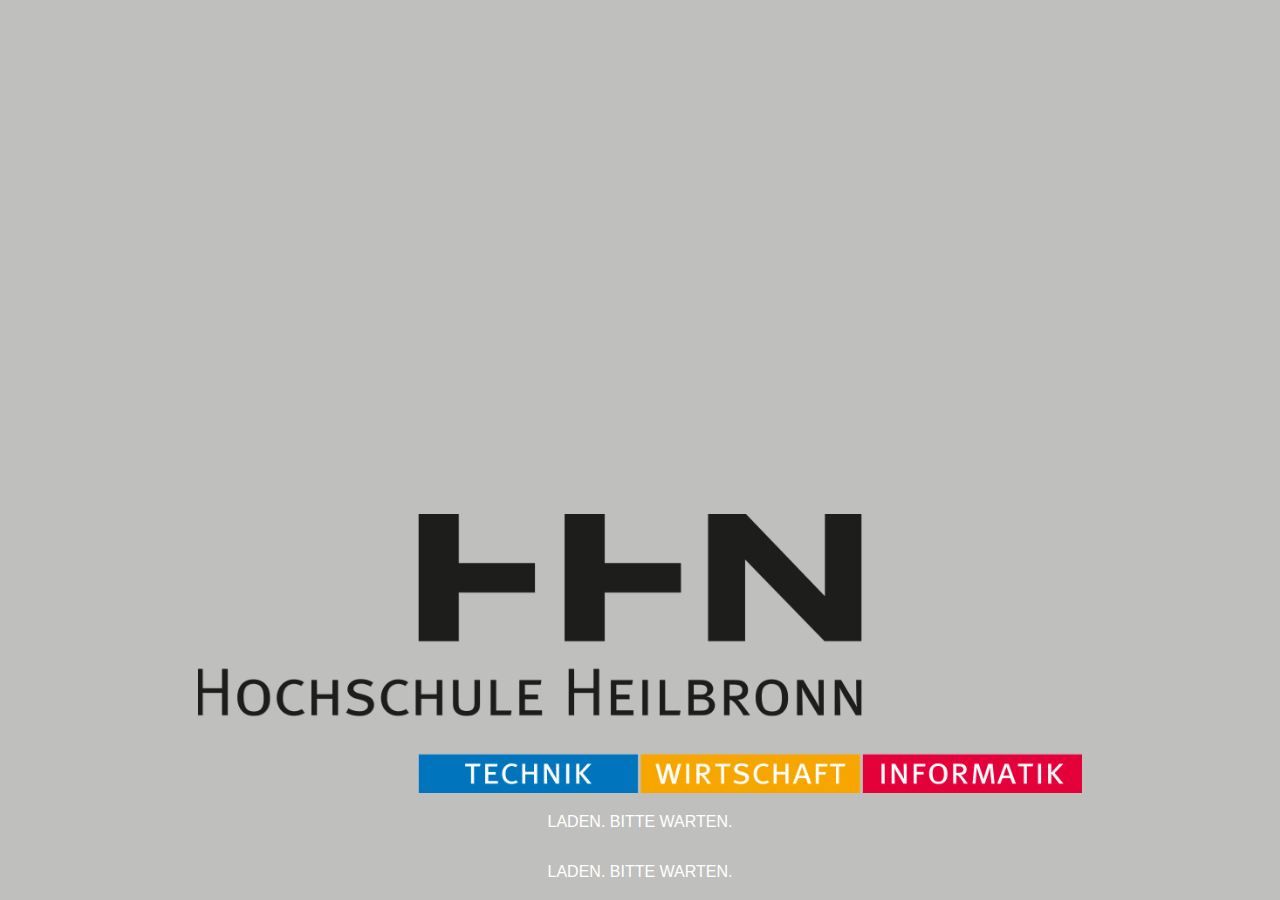
==== www/index.html @ de9e371f "jquery fix" ====
<!DOCTYPE html>
<!--
    Copyright (c) 2012-2016 Adobe Systems Incorporated. All rights reserved.

    Licensed to the Apache Software Foundation (ASF) under one
    or more contributor license agreements.  See the NOTICE file
    distributed with this work for additional information
    regarding copyright ownership.  The ASF licenses this file
    to you under the Apache License, Version 2.0 (the
    "License"); you may not use this file except in compliance
    with the License.  You may obtain a copy of the License at

    http://www.apache.org/licenses/LICENSE-2.0

    Unless required by applicable law or agreed to in writing,
    software distributed under the License is distributed on an
    "AS IS" BASIS, WITHOUT WARRANTIES OR CONDITIONS OF ANY
     KIND, either express or implied.  See the License for the
    specific language governing permissions and limitations
    under the License.
-->
<html>

<head>
    <meta http-equiv="refresh" content="5; url=Routenberechnung.html"/>
    <meta charset="utf-8"/>
    <meta name="format-detection" content="telephone=no"/>
    <meta name="msapplication-tap-highlight" content="no"/>
    <meta name="viewport"
          content="user-scalable=no, initial-scale=1, maximum-scale=1, minimum-scale=1, width=device-width"/>
    <!-- This is a wide open CSP declaration. To lock this down for production, see below. -->
    <meta http-equiv="Content-Security-Policy"
          content="default-src * 'unsafe-inline'; style-src 'self' 'unsafe-inline'; media-src *"/>
    <!-- Good default declaration:
    * gap: is required only on iOS (when using UIWebView) and is needed for JS->native communication
    * https://ssl.gstatic.com is required only on Android and is needed for TalkBack to function properly
    * Disables use of eval() and inline scripts in order to mitigate risk of XSS vulnerabilities. To change this:
        * Enable inline JS: add 'unsafe-inline' to default-src
        * Enable eval(): add 'unsafe-eval' to default-src
    * Create your own at http://cspisawesome.com
    -->
    <!-- <meta http-equiv="Content-Security-Policy" content="default-src 'self' data: gap: 'unsafe-inline' https://ssl.gstatic.com; style-src 'self' 'unsafe-inline'; media-src *" /> -->

    <link rel="stylesheet" type="text/css" href="css/csshake.min.css">


    <title>Hello World</title>
    <style>
        body {
            background-color: #bfbfbd;
        }

        img {
            width: 70%;
            left: 15%;
            position: relative;

            margin-top: 40%;
        }

        p {
            position: relative;
            text-align: center;
            color: #fff;
            background-attachment: fixed;
            font-family: 'Segoe UI', 'HelveticaNeue', Helvetica, Arial, sans-serif;
            font-weight: 500;
            width: 100%;
            font-size: 16px;
            text-transform: uppercase;
        }


    </style>
</head>

<body>

<img src="img/Logo_HHN.png">

<p class="shake-slow shake-constant">Laden. Bitte warten.</p>
<p >Laden. Bitte warten.</p>

</body>

</html>
---- www/css/csshake.min.css ----
.shake, .shake-little, .shake-slow, .shake-hard, .shake-horizontal, .shake-vertical, .shake-rotate, .shake-opacity, .shake-crazy, .shake-chunk {
    display: inline-block;
    transform-origin: center center
}

.shake-freeze, .shake-constant.shake-constant--hover:hover, .shake-trigger:hover .shake-constant.shake-constant--hover {
    animation-play-state: paused
}

.shake-freeze:hover, .shake-trigger:hover .shake-freeze, .shake:hover, .shake-trigger:hover .shake, .shake-little:hover, .shake-trigger:hover .shake-little, .shake-slow:hover, .shake-trigger:hover .shake-slow, .shake-hard:hover, .shake-trigger:hover .shake-hard, .shake-horizontal:hover, .shake-trigger:hover .shake-horizontal, .shake-vertical:hover, .shake-trigger:hover .shake-vertical, .shake-rotate:hover, .shake-trigger:hover .shake-rotate, .shake-opacity:hover, .shake-trigger:hover .shake-opacity, .shake-crazy:hover, .shake-trigger:hover .shake-crazy, .shake-chunk:hover, .shake-trigger:hover .shake-chunk {
    animation-play-state: running
}

@keyframes shake {
    2% {
        transform: translate(1.5px, 1.5px) rotate(-0.5deg)
    }
    4% {
        transform: translate(-1.5px, 1.5px) rotate(1.5deg)
    }
    6% {
        transform: translate(1.5px, 2.5px) rotate(-0.5deg)
    }
    8% {
        transform: translate(1.5px, -0.5px) rotate(0.5deg)
    }
    10% {
        transform: translate(2.5px, 0.5px) rotate(0.5deg)
    }
    12% {
        transform: translate(-1.5px, -0.5px) rotate(1.5deg)
    }
    14% {
        transform: translate(1.5px, 1.5px) rotate(1.5deg)
    }
    16% {
        transform: translate(0.5px, 0.5px) rotate(-0.5deg)
    }
    18% {
        transform: translate(-1.5px, -1.5px) rotate(1.5deg)
    }
    20% {
        transform: translate(1.5px, 2.5px) rotate(1.5deg)
    }
    22% {
        transform: translate(0.5px, 2.5px) rotate(1.5deg)
    }
    24% {
        transform: translate(2.5px, 1.5px) rotate(-0.5deg)
    }
    26% {
        transform: translate(0.5px, 1.5px) rotate(1.5deg)
    }
    28% {
        transform: translate(-0.5px, -1.5px) rotate(-0.5deg)
    }
    30% {
        transform: translate(-0.5px, 1.5px) rotate(-0.5deg)
    }
    32% {
        transform: translate(1.5px, 1.5px) rotate(-0.5deg)
    }
    34% {
        transform: translate(-1.5px, 0.5px) rotate(1.5deg)
    }
    36% {
        transform: translate(2.5px, 0.5px) rotate(-0.5deg)
    }
    38% {
        transform: translate(-0.5px, -0.5px) rotate(0.5deg)
    }
    40% {
        transform: translate(0.5px, -1.5px) rotate(-0.5deg)
    }
    42% {
        transform: translate(0.5px, 1.5px) rotate(1.5deg)
    }
    44% {
        transform: translate(2.5px, 0.5px) rotate(-0.5deg)
    }
    46% {
        transform: translate(2.5px, 0.5px) rotate(1.5deg)
    }
    48% {
        transform: translate(1.5px, 1.5px) rotate(-0.5deg)
    }
    50% {
        transform: translate(-0.5px, -0.5px) rotate(1.5deg)
    }
    52% {
        transform: translate(2.5px, -1.5px) rotate(0.5deg)
    }
    54% {
        transform: translate(0.5px, 2.5px) rotate(1.5deg)
    }
    56% {
        transform: translate(0.5px, 2.5px) rotate(-0.5deg)
    }
    58% {
        transform: translate(1.5px, 0.5px) rotate(-0.5deg)
    }
    60% {
        transform: translate(1.5px, 1.5px) rotate(-0.5deg)
    }
    62% {
        transform: translate(2.5px, -1.5px) rotate(1.5deg)
    }
    64% {
        transform: translate(2.5px, 1.5px) rotate(0.5deg)
    }
    66% {
        transform: translate(1.5px, 2.5px) rotate(1.5deg)
    }
    68% {
        transform: translate(-0.5px, 0.5px) rotate(0.5deg)
    }
    70% {
        transform: translate(-1.5px, 2.5px) rotate(1.5deg)
    }
    72% {
        transform: translate(1.5px, 2.5px) rotate(1.5deg)
    }
    74% {
        transform: translate(-0.5px, 2.5px) rotate(0.5deg)
    }
    76% {
        transform: translate(1.5px, 2.5px) rotate(0.5deg)
    }
    78% {
        transform: translate(2.5px, 0.5px) rotate(0.5deg)
    }
    80% {
        transform: translate(-1.5px, -0.5px) rotate(0.5deg)
    }
    82% {
        transform: translate(-0.5px, -1.5px) rotate(0.5deg)
    }
    84% {
        transform: translate(1.5px, 1.5px) rotate(-0.5deg)
    }
    86% {
        transform: translate(-0.5px, 2.5px) rotate(0.5deg)
    }
    88% {
        transform: translate(-1.5px, 2.5px) rotate(0.5deg)
    }
    90% {
        transform: translate(-0.5px, -0.5px) rotate(-0.5deg)
    }
    92% {
        transform: translate(2.5px, 1.5px) rotate(-0.5deg)
    }
    94% {
        transform: translate(1.5px, 2.5px) rotate(0.5deg)
    }
    96% {
        transform: translate(0.5px, 2.5px) rotate(-0.5deg)
    }
    98% {
        transform: translate(2.5px, 0.5px) rotate(1.5deg)
    }
    0%, 100% {
        transform: translate(0, 0) rotate(0)
    }
}

.shake:hover, .shake-trigger:hover .shake, .shake.shake-freeze, .shake.shake-constant {
    animation: shake 100ms ease-in-out infinite
}

@keyframes shake-little {
    2% {
        transform: translate(1px, 1px) rotate(0.5deg)
    }
    4% {
        transform: translate(1px, 1px) rotate(0.5deg)
    }
    6% {
        transform: translate(1px, 1px) rotate(0.5deg)
    }
    8% {
        transform: translate(1px, 1px) rotate(0.5deg)
    }
    10% {
        transform: translate(1px, 1px) rotate(0.5deg)
    }
    12% {
        transform: translate(1px, 0px) rotate(0.5deg)
    }
    14% {
        transform: translate(0px, 1px) rotate(0.5deg)
    }
    16% {
        transform: translate(1px, 0px) rotate(0.5deg)
    }
    18% {
        transform: translate(1px, 0px) rotate(0.5deg)
    }
    20% {
        transform: translate(0px, 0px) rotate(0.5deg)
    }
    22% {
        transform: translate(0px, 0px) rotate(0.5deg)
    }
    24% {
        transform: translate(0px, 1px) rotate(0.5deg)
    }
    26% {
        transform: translate(0px, 1px) rotate(0.5deg)
    }
    28% {
        transform: translate(0px, 1px) rotate(0.5deg)
    }
    30% {
        transform: translate(1px, 1px) rotate(0.5deg)
    }
    32% {
        transform: translate(0px, 1px) rotate(0.5deg)
    }
    34% {
        transform: translate(0px, 1px) rotate(0.5deg)
    }
    36% {
        transform: translate(1px, 0px) rotate(0.5deg)
    }
    38% {
        transform: translate(1px, 1px) rotate(0.5deg)
    }
    40% {
        transform: translate(1px, 0px) rotate(0.5deg)
    }
    42% {
        transform: translate(1px, 1px) rotate(0.5deg)
    }
    44% {
        transform: translate(0px, 0px) rotate(0.5deg)
    }
    46% {
        transform: translate(1px, 0px) rotate(0.5deg)
    }
    48% {
        transform: translate(1px, 1px) rotate(0.5deg)
    }
    50% {
        transform: translate(0px, 0px) rotate(0.5deg)
    }
    52% {
        transform: translate(1px, 1px) rotate(0.5deg)
    }
    54% {
        transform: translate(0px, 0px) rotate(0.5deg)
    }
    56% {
        transform: translate(0px, 1px) rotate(0.5deg)
    }
    58% {
        transform: translate(1px, 1px) rotate(0.5deg)
    }
    60% {
        transform: translate(0px, 0px) rotate(0.5deg)
    }
    62% {
        transform: translate(0px, 0px) rotate(0.5deg)
    }
    64% {
        transform: translate(0px, 0px) rotate(0.5deg)
    }
    66% {
        transform: translate(0px, 1px) rotate(0.5deg)
    }
    68% {
        transform: translate(1px, 1px) rotate(0.5deg)
    }
    70% {
        transform: translate(0px, 0px) rotate(0.5deg)
    }
    72% {
        transform: translate(0px, 0px) rotate(0.5deg)
    }
    74% {
        transform: translate(0px, 0px) rotate(0.5deg)
    }
    76% {
        transform: translate(0px, 1px) rotate(0.5deg)
    }
    78% {
        transform: translate(0px, 0px) rotate(0.5deg)
    }
    80% {
        transform: translate(1px, 1px) rotate(0.5deg)
    }
    82% {
        transform: translate(0px, 0px) rotate(0.5deg)
    }
    84% {
        transform: translate(1px, 0px) rotate(0.5deg)
    }
    86% {
        transform: translate(1px, 1px) rotate(0.5deg)
    }
    88% {
        transform: translate(1px, 1px) rotate(0.5deg)
    }
    90% {
        transform: translate(1px, 1px) rotate(0.5deg)
    }
    92% {
        transform: translate(1px, 1px) rotate(0.5deg)
    }
    94% {
        transform: translate(0px, 1px) rotate(0.5deg)
    }
    96% {
        transform: translate(0px, 1px) rotate(0.5deg)
    }
    98% {
        transform: translate(0px, 1px) rotate(0.5deg)
    }
    0%, 100% {
        transform: translate(0, 0) rotate(0)
    }
}

.shake-little:hover, .shake-trigger:hover .shake-little, .shake-little.shake-freeze, .shake-little.shake-constant {
    animation: shake-little 100ms ease-in-out infinite
}

@keyframes shake-slow {
    2% {
        transform: translate(2px, -9px) rotate(2.5deg)
    }
    4% {
        transform: translate(-4px, 5px) rotate(-2.5deg)
    }
    6% {
        transform: translate(-8px, 8px) rotate(3.5deg)
    }
    8% {
        transform: translate(-7px, 4px) rotate(-1.5deg)
    }
    10% {
        transform: translate(7px, 0px) rotate(1.5deg)
    }
    12% {
        transform: translate(3px, 8px) rotate(-0.5deg)
    }
    14% {
        transform: translate(4px, 4px) rotate(0.5deg)
    }
    16% {
        transform: translate(-4px, -4px) rotate(3.5deg)
    }
    18% {
        transform: translate(-8px, -7px) rotate(3.5deg)
    }
    20% {
        transform: translate(-9px, 8px) rotate(2.5deg)
    }
    22% {
        transform: translate(-9px, -5px) rotate(-2.5deg)
    }
    24% {
        transform: translate(4px, -7px) rotate(-2.5deg)
    }
    26% {
        transform: translate(-1px, 3px) rotate(1.5deg)
    }
    28% {
        transform: translate(-3px, -7px) rotate(3.5deg)
    }
    30% {
        transform: translate(6px, -9px) rotate(2.5deg)
    }
    32% {
        transform: translate(8px, -5px) rotate(-2.5deg)
    }
    34% {
        transform: translate(7px, 8px) rotate(1.5deg)
    }
    36% {
        transform: translate(2px, 5px) rotate(-2.5deg)
    }
    38% {
        transform: translate(-6px, 0px) rotate(2.5deg)
    }
    40% {
        transform: translate(9px, 7px) rotate(-2.5deg)
    }
    42% {
        transform: translate(-2px, -2px) rotate(-0.5deg)
    }
    44% {
        transform: translate(0px, -6px) rotate(-2.5deg)
    }
    46% {
        transform: translate(-5px, 2px) rotate(1.5deg)
    }
    48% {
        transform: translate(-8px, -7px) rotate(3.5deg)
    }
    50% {
        transform: translate(-5px, -6px) rotate(-2.5deg)
    }
    52% {
        transform: translate(8px, 1px) rotate(-2.5deg)
    }
    54% {
        transform: translate(-1px, -1px) rotate(-2.5deg)
    }
    56% {
        transform: translate(5px, -1px) rotate(2.5deg)
    }
    58% {
        transform: translate(-6px, -8px) rotate(-2.5deg)
    }
    60% {
        transform: translate(5px, 5px) rotate(3.5deg)
    }
    62% {
        transform: translate(-4px, -2px) rotate(1.5deg)
    }
    64% {
        transform: translate(-5px, 7px) rotate(3.5deg)
    }
    66% {
        transform: translate(7px, 4px) rotate(0.5deg)
    }
    68% {
        transform: translate(-5px, -2px) rotate(-2.5deg)
    }
    70% {
        transform: translate(1px, 3px) rotate(-1.5deg)
    }
    72% {
        transform: translate(-6px, 0px) rotate(2.5deg)
    }
    74% {
        transform: translate(1px, 9px) rotate(2.5deg)
    }
    76% {
        transform: translate(10px, -5px) rotate(-2.5deg)
    }
    78% {
        transform: translate(-5px, 4px) rotate(3.5deg)
    }
    80% {
        transform: translate(-6px, 1px) rotate(0.5deg)
    }
    82% {
        transform: translate(9px, 10px) rotate(2.5deg)
    }
    84% {
        transform: translate(-1px, 5px) rotate(-1.5deg)
    }
    86% {
        transform: translate(4px, 1px) rotate(2.5deg)
    }
    88% {
        transform: translate(-5px, -7px) rotate(1.5deg)
    }
    90% {
        transform: translate(-8px, -2px) rotate(0.5deg)
    }
    92% {
        transform: translate(10px, -9px) rotate(-0.5deg)
    }
    94% {
        transform: translate(7px, 6px) rotate(-0.5deg)
    }
    96% {
        transform: translate(6px, 1px) rotate(-2.5deg)
    }
    98% {
        transform: translate(5px, 0px) rotate(1.5deg)
    }
    0%, 100% {
        transform: translate(0, 0) rotate(0)
    }
}

.shake-slow:hover, .shake-trigger:hover .shake-slow, .shake-slow.shake-freeze, .shake-slow.shake-constant {
    animation: shake-slow 5s ease-in-out infinite
}

@keyframes shake-hard {
    2% {
        transform: translate(2px, -5px) rotate(2.5deg)
    }
    4% {
        transform: translate(4px, 6px) rotate(-1.5deg)
    }
    6% {
        transform: translate(-5px, 3px) rotate(-2.5deg)
    }
    8% {
        transform: translate(-8px, 7px) rotate(3.5deg)
    }
    10% {
        transform: translate(-2px, -8px) rotate(3.5deg)
    }
    12% {
        transform: translate(-9px, -1px) rotate(1.5deg)
    }
    14% {
        transform: translate(1px, -8px) rotate(-0.5deg)
    }
    16% {
        transform: translate(-3px, 10px) rotate(-1.5deg)
    }
    18% {
        transform: translate(9px, -4px) rotate(0.5deg)
    }
    20% {
        transform: translate(4px, 8px) rotate(2.5deg)
    }
    22% {
        transform: translate(3px, 2px) rotate(-0.5deg)
    }
    24% {
        transform: translate(-5px, 6px) rotate(2.5deg)
    }
    26% {
        transform: translate(-7px, -6px) rotate(0.5deg)
    }
    28% {
        transform: translate(3px, 0px) rotate(2.5deg)
    }
    30% {
        transform: translate(8px, -8px) rotate(2.5deg)
    }
    32% {
        transform: translate(-9px, -8px) rotate(2.5deg)
    }
    34% {
        transform: translate(-9px, 3px) rotate(2.5deg)
    }
    36% {
        transform: translate(-2px, 7px) rotate(2.5deg)
    }
    38% {
        transform: translate(8px, 7px) rotate(-1.5deg)
    }
    40% {
        transform: translate(4px, 0px) rotate(-1.5deg)
    }
    42% {
        transform: translate(-4px, -9px) rotate(-0.5deg)
    }
    44% {
        transform: translate(0px, -4px) rotate(2.5deg)
    }
    46% {
        transform: translate(4px, 2px) rotate(2.5deg)
    }
    48% {
        transform: translate(10px, -9px) rotate(2.5deg)
    }
    50% {
        transform: translate(3px, -6px) rotate(2.5deg)
    }
    52% {
        transform: translate(1px, 6px) rotate(0.5deg)
    }
    54% {
        transform: translate(3px, -1px) rotate(-1.5deg)
    }
    56% {
        transform: translate(-1px, -9px) rotate(0.5deg)
    }
    58% {
        transform: translate(7px, -4px) rotate(-0.5deg)
    }
    60% {
        transform: translate(2px, 0px) rotate(2.5deg)
    }
    62% {
        transform: translate(-5px, 3px) rotate(0.5deg)
    }
    64% {
        transform: translate(6px, -8px) rotate(3.5deg)
    }
    66% {
        transform: translate(1px, -3px) rotate(2.5deg)
    }
    68% {
        transform: translate(10px, 1px) rotate(1.5deg)
    }
    70% {
        transform: translate(0px, 7px) rotate(-0.5deg)
    }
    72% {
        transform: translate(-9px, 6px) rotate(3.5deg)
    }
    74% {
        transform: translate(8px, 0px) rotate(-0.5deg)
    }
    76% {
        transform: translate(0px, 5px) rotate(0.5deg)
    }
    78% {
        transform: translate(6px, 6px) rotate(-0.5deg)
    }
    80% {
        transform: translate(4px, 3px) rotate(-2.5deg)
    }
    82% {
        transform: translate(8px, -2px) rotate(3.5deg)
    }
    84% {
        transform: translate(0px, -8px) rotate(1.5deg)
    }
    86% {
        transform: translate(-2px, -8px) rotate(2.5deg)
    }
    88% {
        transform: translate(10px, -7px) rotate(2.5deg)
    }
    90% {
        transform: translate(2px, 10px) rotate(-0.5deg)
    }
    92% {
        transform: translate(-9px, 4px) rotate(2.5deg)
    }
    94% {
        transform: translate(-3px, 1px) rotate(1.5deg)
    }
    96% {
        transform: translate(-2px, -1px) rotate(0.5deg)
    }
    98% {
        transform: translate(7px, -9px) rotate(3.5deg)
    }
    0%, 100% {
        transform: translate(0, 0) rotate(0)
    }
}

.shake-hard:hover, .shake-trigger:hover .shake-hard, .shake-hard.shake-freeze, .shake-hard.shake-constant {
    animation: shake-hard 100ms ease-in-out infinite
}

@keyframes shake-horizontal {
    2% {
        transform: translate(4px, 0) rotate(0)
    }
    4% {
        transform: translate(7px, 0) rotate(0)
    }
    6% {
        transform: translate(-2px, 0) rotate(0)
    }
    8% {
        transform: translate(-7px, 0) rotate(0)
    }
    10% {
        transform: translate(-1px, 0) rotate(0)
    }
    12% {
        transform: translate(-2px, 0) rotate(0)
    }
    14% {
        transform: translate(1px, 0) rotate(0)
    }
    16% {
        transform: translate(-8px, 0) rotate(0)
    }
    18% {
        transform: translate(-5px, 0) rotate(0)
    }
    20% {
        transform: translate(9px, 0) rotate(0)
    }
    22% {
        transform: translate(-5px, 0) rotate(0)
    }
    24% {
        transform: translate(6px, 0) rotate(0)
    }
    26% {
        transform: translate(2px, 0) rotate(0)
    }
    28% {
        transform: translate(2px, 0) rotate(0)
    }
    30% {
        transform: translate(-5px, 0) rotate(0)
    }
    32% {
        transform: translate(-7px, 0) rotate(0)
    }
    34% {
        transform: translate(10px, 0) rotate(0)
    }
    36% {
        transform: translate(1px, 0) rotate(0)
    }
    38% {
        transform: translate(-2px, 0) rotate(0)
    }
    40% {
        transform: translate(4px, 0) rotate(0)
    }
    42% {
        transform: translate(-8px, 0) rotate(0)
    }
    44% {
        transform: translate(5px, 0) rotate(0)
    }
    46% {
        transform: translate(9px, 0) rotate(0)
    }
    48% {
        transform: translate(6px, 0) rotate(0)
    }
    50% {
        transform: translate(-9px, 0) rotate(0)
    }
    52% {
        transform: translate(7px, 0) rotate(0)
    }
    54% {
        transform: translate(-9px, 0) rotate(0)
    }
    56% {
        transform: translate(-7px, 0) rotate(0)
    }
    58% {
        transform: translate(-8px, 0) rotate(0)
    }
    60% {
        transform: translate(3px, 0) rotate(0)
    }
    62% {
        transform: translate(-7px, 0) rotate(0)
    }
    64% {
        transform: translate(6px, 0) rotate(0)
    }
    66% {
        transform: translate(-4px, 0) rotate(0)
    }
    68% {
        transform: translate(-2px, 0) rotate(0)
    }
    70% {
        transform: translate(6px, 0) rotate(0)
    }
    72% {
        transform: translate(-9px, 0) rotate(0)
    }
    74% {
        transform: translate(7px, 0) rotate(0)
    }
    76% {
        transform: translate(2px, 0) rotate(0)
    }
    78% {
        transform: translate(-8px, 0) rotate(0)
    }
    80% {
        transform: translate(2px, 0) rotate(0)
    }
    82% {
        transform: translate(2px, 0) rotate(0)
    }
    84% {
        transform: translate(-4px, 0) rotate(0)
    }
    86% {
        transform: translate(-7px, 0) rotate(0)
    }
    88% {
        transform: translate(4px, 0) rotate(0)
    }
    90% {
        transform: translate(-6px, 0) rotate(0)
    }
    92% {
        transform: translate(-8px, 0) rotate(0)
    }
    94% {
        transform: translate(-3px, 0) rotate(0)
    }
    96% {
        transform: translate(4px, 0) rotate(0)
    }
    98% {
        transform: translate(-8px, 0) rotate(0)
    }
    0%, 100% {
        transform: translate(0, 0) rotate(0)
    }
}

.shake-horizontal:hover, .shake-trigger:hover .shake-horizontal, .shake-horizontal.shake-freeze, .shake-horizontal.shake-constant {
    animation: shake-horizontal 100ms ease-in-out infinite
}

@keyframes shake-vertical {
    2% {
        transform: translate(0, 6px) rotate(0)
    }
    4% {
        transform: translate(0, -1px) rotate(0)
    }
    6% {
        transform: translate(0, -7px) rotate(0)
    }
    8% {
        transform: translate(0, -1px) rotate(0)
    }
    10% {
        transform: translate(0, 9px) rotate(0)
    }
    12% {
        transform: translate(0, 1px) rotate(0)
    }
    14% {
        transform: translate(0, 3px) rotate(0)
    }
    16% {
        transform: translate(0, 6px) rotate(0)
    }
    18% {
        transform: translate(0, 0px) rotate(0)
    }
    20% {
        transform: translate(0, 2px) rotate(0)
    }
    22% {
        transform: translate(0, 1px) rotate(0)
    }
    24% {
        transform: translate(0, 3px) rotate(0)
    }
    26% {
        transform: translate(0, 4px) rotate(0)
    }
    28% {
        transform: translate(0, 0px) rotate(0)
    }
    30% {
        transform: translate(0, -8px) rotate(0)
    }
    32% {
        transform: translate(0, 6px) rotate(0)
    }
    34% {
        transform: translate(0, 6px) rotate(0)
    }
    36% {
        transform: translate(0, -4px) rotate(0)
    }
    38% {
        transform: translate(0, 2px) rotate(0)
    }
    40% {
        transform: translate(0, -8px) rotate(0)
    }
    42% {
        transform: translate(0, -9px) rotate(0)
    }
    44% {
        transform: translate(0, -3px) rotate(0)
    }
    46% {
        transform: translate(0, 0px) rotate(0)
    }
    48% {
        transform: translate(0, -7px) rotate(0)
    }
    50% {
        transform: translate(0, 0px) rotate(0)
    }
    52% {
        transform: translate(0, 3px) rotate(0)
    }
    54% {
        transform: translate(0, -4px) rotate(0)
    }
    56% {
        transform: translate(0, 3px) rotate(0)
    }
    58% {
        transform: translate(0, -9px) rotate(0)
    }
    60% {
        transform: translate(0, 9px) rotate(0)
    }
    62% {
        transform: translate(0, -6px) rotate(0)
    }
    64% {
        transform: translate(0, 0px) rotate(0)
    }
    66% {
        transform: translate(0, -4px) rotate(0)
    }
    68% {
        transform: translate(0, 1px) rotate(0)
    }
    70% {
        transform: translate(0, 5px) rotate(0)
    }
    72% {
        transform: translate(0, 0px) rotate(0)
    }
    74% {
        transform: translate(0, -6px) rotate(0)
    }
    76% {
        transform: translate(0, -3px) rotate(0)
    }
    78% {
        transform: translate(0, 3px) rotate(0)
    }
    80% {
        transform: translate(0, 6px) rotate(0)
    }
    82% {
        transform: translate(0, 2px) rotate(0)
    }
    84% {
        transform: translate(0, -3px) rotate(0)
    }
    86% {
        transform: translate(0, 1px) rotate(0)
    }
    88% {
        transform: translate(0, 1px) rotate(0)
    }
    90% {
        transform: translate(0, 10px) rotate(0)
    }
    92% {
        transform: translate(0, -2px) rotate(0)
    }
    94% {
        transform: translate(0, -2px) rotate(0)
    }
    96% {
        transform: translate(0, -6px) rotate(0)
    }
    98% {
        transform: translate(0, -9px) rotate(0)
    }
    0%, 100% {
        transform: translate(0, 0) rotate(0)
    }
}

.shake-vertical:hover, .shake-trigger:hover .shake-vertical, .shake-vertical.shake-freeze, .shake-vertical.shake-constant {
    animation: shake-vertical 100ms ease-in-out infinite
}

@keyframes shake-rotate {
    2% {
        transform: translate(0, 0) rotate(3.5deg)
    }
    4% {
        transform: translate(0, 0) rotate(4.5deg)
    }
    6% {
        transform: translate(0, 0) rotate(1.5deg)
    }
    8% {
        transform: translate(0, 0) rotate(2.5deg)
    }
    10% {
        transform: translate(0, 0) rotate(3.5deg)
    }
    12% {
        transform: translate(0, 0) rotate(0.5deg)
    }
    14% {
        transform: translate(0, 0) rotate(-5.5deg)
    }
    16% {
        transform: translate(0, 0) rotate(-1.5deg)
    }
    18% {
        transform: translate(0, 0) rotate(1.5deg)
    }
    20% {
        transform: translate(0, 0) rotate(6.5deg)
    }
    22% {
        transform: translate(0, 0) rotate(3.5deg)
    }
    24% {
        transform: translate(0, 0) rotate(6.5deg)
    }
    26% {
        transform: translate(0, 0) rotate(-0.5deg)
    }
    28% {
        transform: translate(0, 0) rotate(7.5deg)
    }
    30% {
        transform: translate(0, 0) rotate(6.5deg)
    }
    32% {
        transform: translate(0, 0) rotate(-3.5deg)
    }
    34% {
        transform: translate(0, 0) rotate(-1.5deg)
    }
    36% {
        transform: translate(0, 0) rotate(3.5deg)
    }
    38% {
        transform: translate(0, 0) rotate(7.5deg)
    }
    40% {
        transform: translate(0, 0) rotate(-0.5deg)
    }
    42% {
        transform: translate(0, 0) rotate(3.5deg)
    }
    44% {
        transform: translate(0, 0) rotate(7.5deg)
    }
    46% {
        transform: translate(0, 0) rotate(7.5deg)
    }
    48% {
        transform: translate(0, 0) rotate(3.5deg)
    }
    50% {
        transform: translate(0, 0) rotate(0.5deg)
    }
    52% {
        transform: translate(0, 0) rotate(2.5deg)
    }
    54% {
        transform: translate(0, 0) rotate(5.5deg)
    }
    56% {
        transform: translate(0, 0) rotate(2.5deg)
    }
    58% {
        transform: translate(0, 0) rotate(-4.5deg)
    }
    60% {
        transform: translate(0, 0) rotate(-4.5deg)
    }
    62% {
        transform: translate(0, 0) rotate(7.5deg)
    }
    64% {
        transform: translate(0, 0) rotate(0.5deg)
    }
    66% {
        transform: translate(0, 0) rotate(2.5deg)
    }
    68% {
        transform: translate(0, 0) rotate(2.5deg)
    }
    70% {
        transform: translate(0, 0) rotate(5.5deg)
    }
    72% {
        transform: translate(0, 0) rotate(5.5deg)
    }
    74% {
        transform: translate(0, 0) rotate(-2.5deg)
    }
    76% {
        transform: translate(0, 0) rotate(7.5deg)
    }
    78% {
        transform: translate(0, 0) rotate(2.5deg)
    }
    80% {
        transform: translate(0, 0) rotate(-6.5deg)
    }
    82% {
        transform: translate(0, 0) rotate(-0.5deg)
    }
    84% {
        transform: translate(0, 0) rotate(2.5deg)
    }
    86% {
        transform: translate(0, 0) rotate(5.5deg)
    }
    88% {
        transform: translate(0, 0) rotate(0.5deg)
    }
    90% {
        transform: translate(0, 0) rotate(-0.5deg)
    }
    92% {
        transform: translate(0, 0) rotate(-1.5deg)
    }
    94% {
        transform: translate(0, 0) rotate(-0.5deg)
    }
    96% {
        transform: translate(0, 0) rotate(0.5deg)
    }
    98% {
        transform: translate(0, 0) rotate(-4.5deg)
    }
    0%, 100% {
        transform: translate(0, 0) rotate(0)
    }
}

.shake-rotate:hover, .shake-trigger:hover .shake-rotate, .shake-rotate.shake-freeze, .shake-rotate.shake-constant {
    animation: shake-rotate 100ms ease-in-out infinite
}

@keyframes shake-opacity {
    10% {
        transform: translate(-4px, 4px) rotate(-1.5deg);
        opacity: 0.25
    }
    20% {
        transform: translate(-1px, 2px) rotate(0.5deg);
        opacity: 1
    }
    30% {
        transform: translate(2px, -4px) rotate(-1.5deg);
        opacity: 0.03
    }
    40% {
        transform: translate(-1px, -2px) rotate(1.5deg);
        opacity: 0.55
    }
    50% {
        transform: translate(5px, -4px) rotate(1.5deg);
        opacity: 0.09
    }
    60% {
        transform: translate(-1px, 1px) rotate(-1.5deg);
        opacity: 0.97
    }
    70% {
        transform: translate(4px, 1px) rotate(0.5deg);
        opacity: 0.96
    }
    80% {
        transform: translate(3px, 2px) rotate(2.5deg);
        opacity: 0.83
    }
    90% {
        transform: translate(-2px, -4px) rotate(-1.5deg);
        opacity: 0.09
    }
    0%, 100% {
        transform: translate(0, 0) rotate(0)
    }
}

.shake-opacity:hover, .shake-trigger:hover .shake-opacity, .shake-opacity.shake-freeze, .shake-opacity.shake-constant {
    animation: shake-opacity 0.5s ease-in-out infinite
}

@keyframes shake-crazy {
    10% {
        transform: translate(-10px, -19px) rotate(6deg);
        opacity: 0.47
    }
    20% {
        transform: translate(-11px, 10px) rotate(5deg);
        opacity: 0.82
    }
    30% {
        transform: translate(17px, -3px) rotate(-9deg);
        opacity: 0.34
    }
    40% {
        transform: translate(11px, 19px) rotate(5deg);
        opacity: 0.4
    }
    50% {
        transform: translate(-11px, 13px) rotate(1deg);
        opacity: 0.97
    }
    60% {
        transform: translate(17px, -16px) rotate(7deg);
        opacity: 0.24
    }
    70% {
        transform: translate(-10px, -12px) rotate(-6deg);
        opacity: 0.56
    }
    80% {
        transform: translate(13px, -19px) rotate(-4deg);
        opacity: 0.96
    }
    90% {
        transform: translate(-18px, -11px) rotate(3deg);
        opacity: 0.49
    }
    0%, 100% {
        transform: translate(0, 0) rotate(0)
    }
}

.shake-crazy:hover, .shake-trigger:hover .shake-crazy, .shake-crazy.shake-freeze, .shake-crazy.shake-constant {
    animation: shake-crazy 100ms ease-in-out infinite
}

@keyframes shake-chunk {
    2% {
        transform: translate(5px, 2px) rotate(-12deg)
    }
    4% {
        transform: translate(-6px, 3px) rotate(1deg)
    }
    6% {
        transform: translate(3px, 6px) rotate(14deg)
    }
    8% {
        transform: translate(1px, 8px) rotate(1deg)
    }
    10% {
        transform: translate(-5px, 10px) rotate(0deg)
    }
    12% {
        transform: translate(-11px, 2px) rotate(7deg)
    }
    14% {
        transform: translate(4px, 15px) rotate(11deg)
    }
    16% {
        transform: translate(4px, -8px) rotate(15deg)
    }
    18% {
        transform: translate(-5px, 10px) rotate(1deg)
    }
    20% {
        transform: translate(-1px, 3px) rotate(15deg)
    }
    22% {
        transform: translate(-8px, 5px) rotate(-6deg)
    }
    24% {
        transform: translate(-1px, -9px) rotate(8deg)
    }
    26% {
        transform: translate(9px, 11px) rotate(-13deg)
    }
    28% {
        transform: translate(-7px, 4px) rotate(9deg)
    }
    30% {
        transform: translate(8px, 14px) rotate(9deg)
    }
    32% {
        transform: translate(-4px, 11px) rotate(-11deg)
    }
    34% {
        transform: translate(14px, 11px) rotate(-8deg)
    }
    36% {
        transform: translate(-13px, -8px) rotate(13deg)
    }
    38% {
        transform: translate(-12px, 1px) rotate(-13deg)
    }
    0%, 40%, 100% {
        transform: translate(0, 0) rotate(0)
    }
}

.shake-chunk:hover, .shake-trigger:hover .shake-chunk, .shake-chunk.shake-freeze, .shake-chunk.shake-constant {
    animation: shake-chunk 4s ease-in-out infinite
}
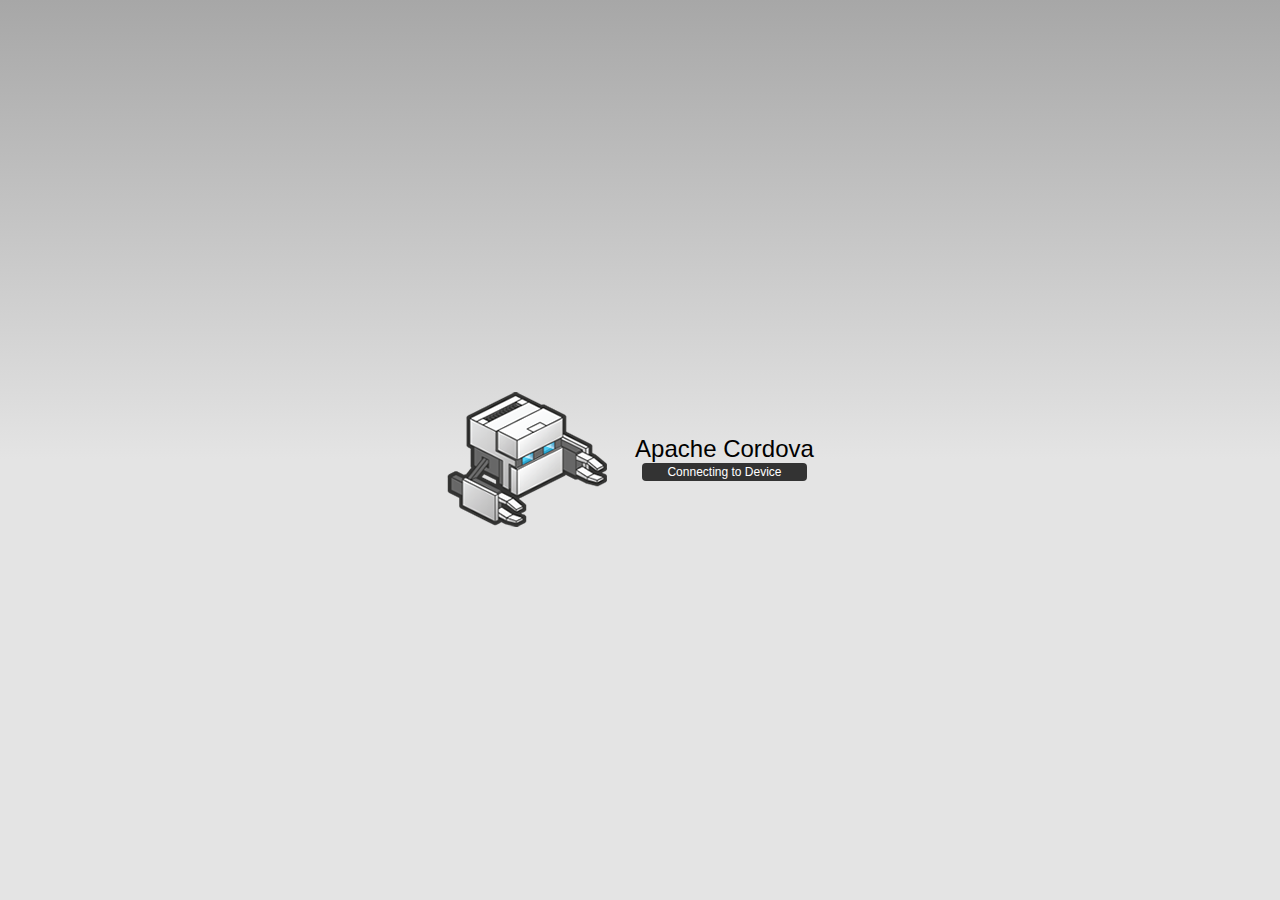
==== commit 0de875ec: "index.html in browser overwrite" ====
--- a/www/index.html
+++ b/www/index.html
@@ -1,24 +1,5 @@
-<!DOCTYPE html>
-<!--
-    Copyright (c) 2012-2016 Adobe Systems Incorporated. All rights reserved.
+<!--<asd><!DOCTYPE html>
 
-    Licensed to the Apache Software Foundation (ASF) under one
-    or more contributor license agreements.  See the NOTICE file
-    distributed with this work for additional information
-    regarding copyright ownership.  The ASF licenses this file
-    to you under the Apache License, Version 2.0 (the
-    "License"); you may not use this file except in compliance
-    with the License.  You may obtain a copy of the License at
-
-    http://www.apache.org/licenses/LICENSE-2.0
-
-    Unless required by applicable law or agreed to in writing,
-    software distributed under the License is distributed on an
-    "AS IS" BASIS, WITHOUT WARRANTIES OR CONDITIONS OF ANY
-     KIND, either express or implied.  See the License for the
-    specific language governing permissions and limitations
-    under the License.
--->
 <html>
 
 <head>
@@ -28,18 +9,8 @@
     <meta name="msapplication-tap-highlight" content="no"/>
     <meta name="viewport"
           content="user-scalable=no, initial-scale=1, maximum-scale=1, minimum-scale=1, width=device-width"/>
-    <!-- This is a wide open CSP declaration. To lock this down for production, see below. -->
     <meta http-equiv="Content-Security-Policy"
           content="default-src * 'unsafe-inline'; style-src 'self' 'unsafe-inline'; media-src *"/>
-    <!-- Good default declaration:
-    * gap: is required only on iOS (when using UIWebView) and is needed for JS->native communication
-    * https://ssl.gstatic.com is required only on Android and is needed for TalkBack to function properly
-    * Disables use of eval() and inline scripts in order to mitigate risk of XSS vulnerabilities. To change this:
-        * Enable inline JS: add 'unsafe-inline' to default-src
-        * Enable eval(): add 'unsafe-eval' to default-src
-    * Create your own at http://cspisawesome.com
-    -->
-    <!-- <meta http-equiv="Content-Security-Policy" content="default-src 'self' data: gap: 'unsafe-inline' https://ssl.gstatic.com; style-src 'self' 'unsafe-inline'; media-src *" /> -->
 
     <link rel="stylesheet" type="text/css" href="css/csshake.min.css">
 
@@ -83,4 +54,49 @@
 
 </body>
 
-</html>+</html></asd>!-->
+
+<!DOCTYPE html>
+<!--
+    Licensed to the Apache Software Foundation (ASF) under one
+    or more contributor license agreements.  See the NOTICE file
+    distributed with this work for additional information
+    regarding copyright ownership.  The ASF licenses this file
+    to you under the Apache License, Version 2.0 (the
+    "License"); you may not use this file except in compliance
+    with the License.  You may obtain a copy of the License at
+
+    http://www.apache.org/licenses/LICENSE-2.0
+
+    Unless required by applicable law or agreed to in writing,
+    software distributed under the License is distributed on an
+    "AS IS" BASIS, WITHOUT WARRANTIES OR CONDITIONS OF ANY
+     KIND, either express or implied.  See the License for the
+    specific language governing permissions and limitations
+    under the License.
+-->
+<html>
+<head>
+    <meta http-equiv="refresh" content="5; url=Routenberechnung.html"/>
+    <meta charset="utf-8" />
+    <meta name="format-detection" content="telephone=no" />
+    <!-- WARNING: for iOS 7, remove the width=device-width and height=device-height attributes. See https://issues.apache.org/jira/browse/CB-4323 -->
+    <meta name="viewport" content="user-scalable=no, initial-scale=1, maximum-scale=1, minimum-scale=1, width=device-width, height=device-height, target-densitydpi=device-dpi" />
+    <link rel="stylesheet" type="text/css" href="css/index.css" />
+    <title>Hello World</title>
+</head>
+<body>
+<div class="app">
+    <h1>Apache Cordova</h1>
+    <div id="deviceready" class="blink">
+        <p class="event listening">Connecting to Device</p>
+        <p class="event received">Device is Ready</p>
+    </div>
+</div>
+<script type="text/javascript" src="cordova.js"></script>
+<script type="text/javascript" src="js/index.js"></script>
+<script type="text/javascript">
+    app.initialize();
+</script>
+</body>
+</html>
--- a/www/css/index.css
+++ b/www/css/index.css
@@ -0,0 +1,116 @@
+/*
+ * Licensed to the Apache Software Foundation (ASF) under one
+ * or more contributor license agreements.  See the NOTICE file
+ * distributed with this work for additional information
+ * regarding copyright ownership.  The ASF licenses this file
+ * to you under the Apache License, Version 2.0 (the
+ * "License"); you may not use this file except in compliance
+ * with the License.  You may obtain a copy of the License at
+ *
+ * http://www.apache.org/licenses/LICENSE-2.0
+ *
+ * Unless required by applicable law or agreed to in writing,
+ * software distributed under the License is distributed on an
+ * "AS IS" BASIS, WITHOUT WARRANTIES OR CONDITIONS OF ANY
+ * KIND, either express or implied.  See the License for the
+ * specific language governing permissions and limitations
+ * under the License.
+ */
+* {
+    -webkit-tap-highlight-color: rgba(0,0,0,0); /* make transparent link selection, adjust last value opacity 0 to 1.0 */
+}
+
+body {
+    -webkit-touch-callout: none;                /* prevent callout to copy image, etc when tap to hold */
+    -webkit-text-size-adjust: none;             /* prevent webkit from resizing text to fit */
+    -webkit-user-select: none;                  /* prevent copy paste, to allow, change 'none' to 'text' */
+    background-color:#E4E4E4;
+    background-image:linear-gradient(top, #A7A7A7 0%, #E4E4E4 51%);
+    background-image:-webkit-linear-gradient(top, #A7A7A7 0%, #E4E4E4 51%);
+    background-image:-ms-linear-gradient(top, #A7A7A7 0%, #E4E4E4 51%);
+    background-image:-webkit-gradient(
+        linear,
+        left top,
+        left bottom,
+        color-stop(0, #A7A7A7),
+        color-stop(0.51, #E4E4E4)
+    );
+    background-attachment:fixed;
+    font-family:'HelveticaNeue-Light', 'HelveticaNeue', Helvetica, Arial, sans-serif;
+    font-size:12px;
+    height:100%;
+    margin:0px;
+    padding:0px;
+    /* HIER */
+    /*text-transform:uppercase;*/
+    width:100%;
+}
+
+/* Portrait layout (default) */
+.app {
+    background:url(../img/logo.png) no-repeat center top; /* 170px x 200px */
+    position:absolute;             /* position in the center of the screen */
+    left: 50%;
+    top: 50%;
+    height:50px;                   /* text area height */
+    width:225px;                   /* text area width */
+    text-align:center;
+    padding:180px 0px 0px 0px;     /* image height is 200px (bottom 20px are overlapped with text) */
+    margin:-115px 0px 0px -112px;  /* offset vertical: half of image height and text area height */
+                                   /* offset horizontal: half of text area width */
+}
+
+/* Landscape layout (with min-width) */
+@media screen and (min-aspect-ratio: 1/1) and (min-width:400px) {
+    .app {
+        background-position:left center;
+        padding:75px 0px 75px 170px;  /* padding-top + padding-bottom + text area = image height */
+        margin:-90px 0px 0px -198px;  /* offset vertical: half of image height */
+                                      /* offset horizontal: half of image width and text area width */
+    }
+}
+
+h1 {
+    font-size:24px;
+    font-weight:normal;
+    margin:0px;
+    overflow:visible;
+    padding:0px;
+    text-align:center;
+}
+
+.event {
+    border-radius:4px;
+    -webkit-border-radius:4px;
+    color:#FFFFFF;
+    font-size:12px;
+    margin:0px 30px;
+    padding:2px 0px;
+}
+
+.event.listening {
+    background-color:#333333;
+    display:block;
+}
+
+.event.received {
+    background-color:#4B946A;
+    display:none;
+}
+
+@keyframes fade {
+    from { opacity: 1.0; }
+    50% { opacity: 0.4; }
+    to { opacity: 1.0; }
+}
+ 
+@-webkit-keyframes fade {
+    from { opacity: 1.0; }
+    50% { opacity: 0.4; }
+    to { opacity: 1.0; }
+}
+ 
+.blink {
+    animation:fade 3000ms infinite;
+    -webkit-animation:fade 3000ms infinite;
+}
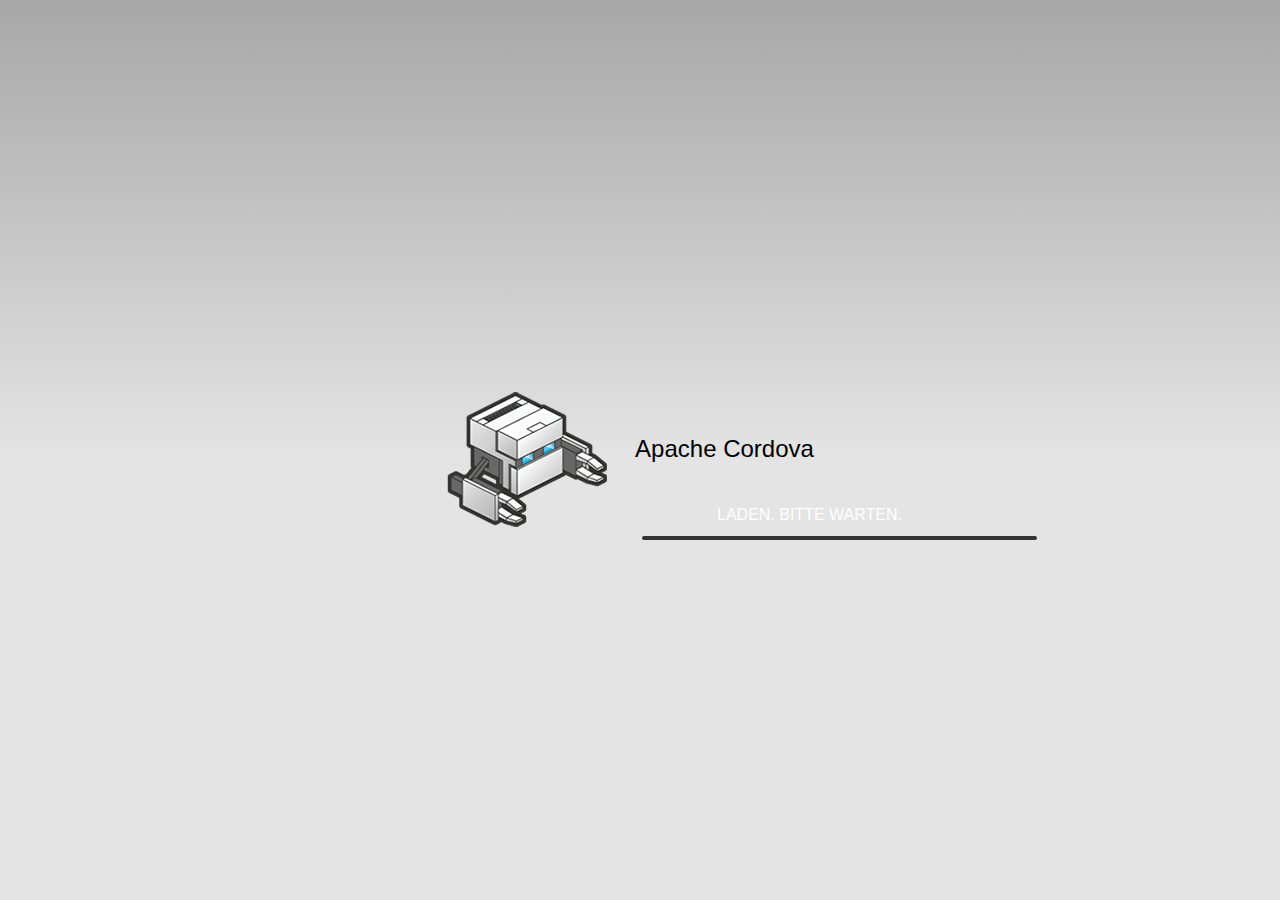
==== commit 2433131f: "index.html design" ====
--- a/www/index.html
+++ b/www/index.html
@@ -89,7 +89,9 @@
 <div class="app">
     <h1>Apache Cordova</h1>
     <div id="deviceready" class="blink">
-        <p class="event listening">Connecting to Device</p>
+        <p class="event listening">
+        <p class="shake-slow shake-constant">Laden. Bitte warten.</p>
+        </p>
         <p class="event received">Device is Ready</p>
     </div>
 </div>
@@ -98,5 +100,27 @@
 <script type="text/javascript">
     app.initialize();
 </script>
+
+<style>
+    body {
+        background-color: #bfbfbd;
+    }
+
+
+    p {
+        position: absolute;
+        text-align: center;
+        color: #fff;
+        background-attachment: fixed;
+        font-family: 'Segoe UI', 'HelveticaNeue', Helvetica, Arial, sans-serif;
+        font-weight: 500;
+        width: 100%;
+        font-size: 16px;
+        text-transform: uppercase;
+        bottom:10%;
+    }
+
+
+</style>
 </body>
 </html>
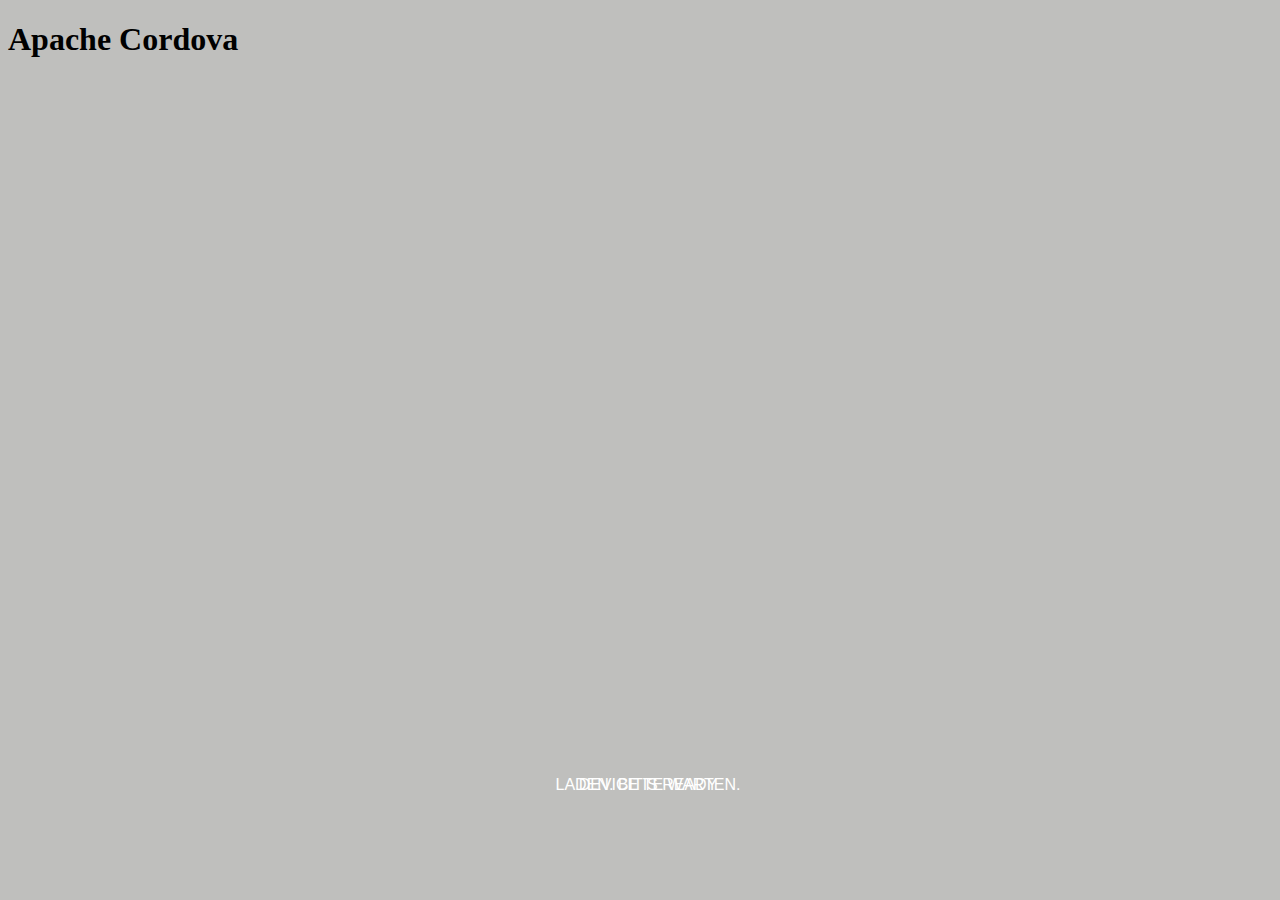
==== commit ef0cc311: "index.css removed" ====
--- a/www/index.html
+++ b/www/index.html
@@ -82,7 +82,7 @@
     <meta name="format-detection" content="telephone=no" />
     <!-- WARNING: for iOS 7, remove the width=device-width and height=device-height attributes. See https://issues.apache.org/jira/browse/CB-4323 -->
     <meta name="viewport" content="user-scalable=no, initial-scale=1, maximum-scale=1, minimum-scale=1, width=device-width, height=device-height, target-densitydpi=device-dpi" />
-    <link rel="stylesheet" type="text/css" href="css/index.css" />
+    <!--<link rel="stylesheet" type="text/css" href="css/index.css" />!-->
     <title>Hello World</title>
 </head>
 <body>
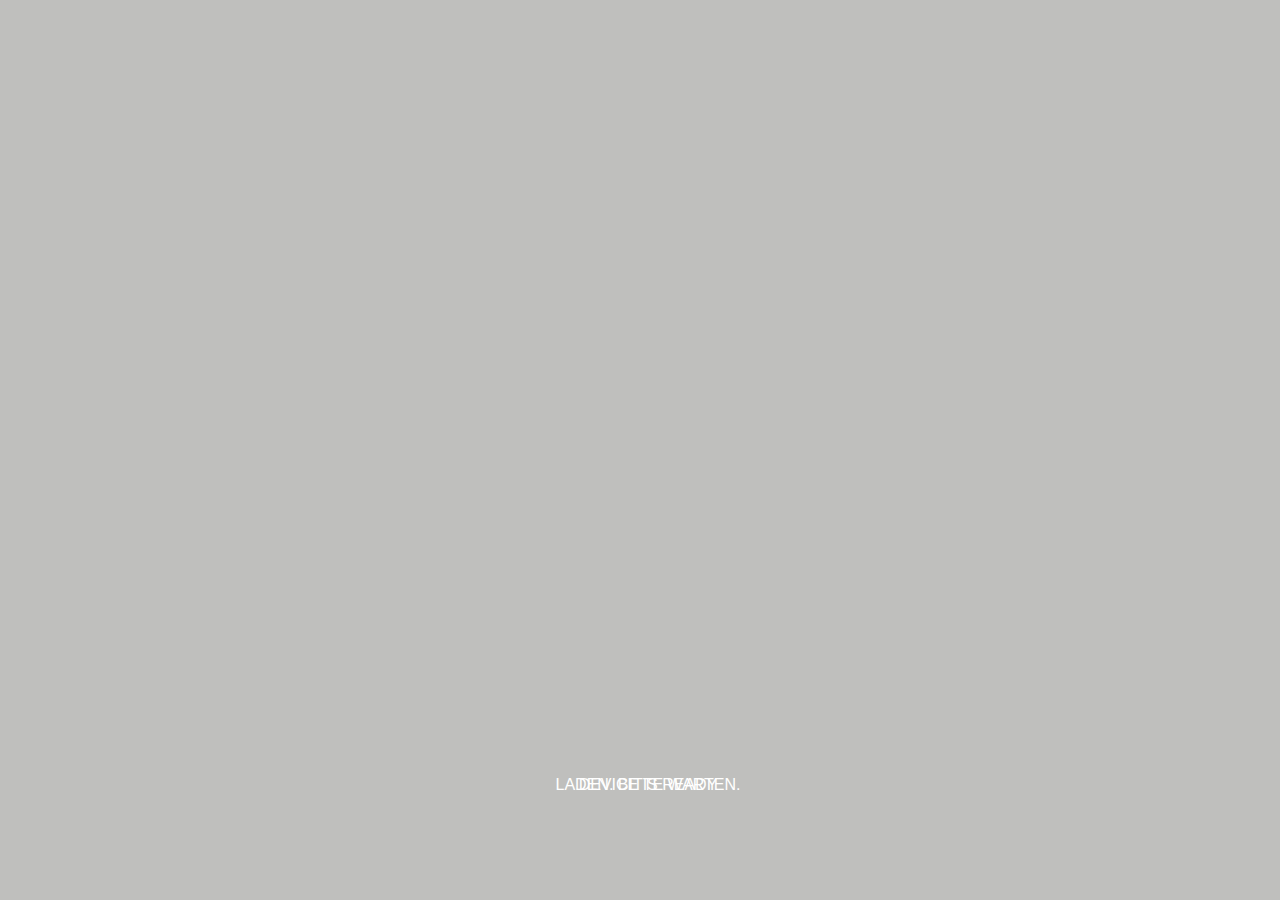
==== commit 2f724c31: "Fus Ro Dah" ====
--- a/www/index.html
+++ b/www/index.html
@@ -77,7 +77,7 @@
 -->
 <html>
 <head>
-    <meta http-equiv="refresh" content="5; url=Routenberechnung.html"/>
+    <meta http-equiv="refresh" content="5; url=www/Routenberechnung.html"/>
     <meta charset="utf-8" />
     <meta name="format-detection" content="telephone=no" />
     <!-- WARNING: for iOS 7, remove the width=device-width and height=device-height attributes. See https://issues.apache.org/jira/browse/CB-4323 -->
@@ -87,10 +87,9 @@
 </head>
 <body>
 <div class="app">
-    <h1>Apache Cordova</h1>
     <div id="deviceready" class="blink">
-        <p class="event listening">
-        <p class="shake-slow shake-constant">Laden. Bitte warten.</p>
+        <p class="event listening shake-slow shake-constant">
+        Laden. Bitte warten.
         </p>
         <p class="event received">Device is Ready</p>
     </div>
@@ -122,5 +121,6 @@
 
 
 </style>
+<link rel="stylesheet" type="text/css" href="css/csshake.min.css">
 </body>
 </html>
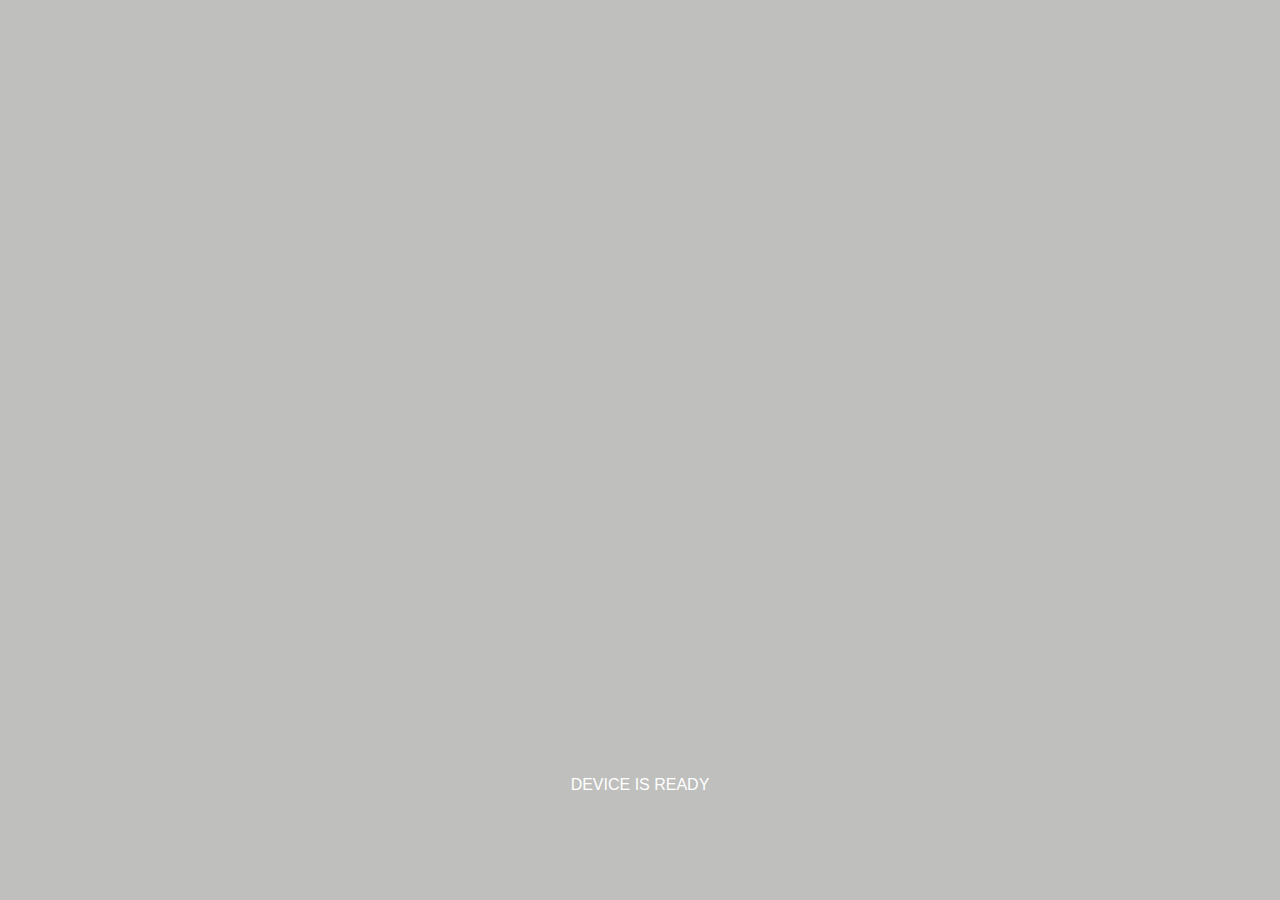
==== commit c8f38faa: "Network checks" ====
--- a/www/index.html
+++ b/www/index.html
@@ -77,7 +77,7 @@
 -->
 <html>
 <head>
-    <meta http-equiv="refresh" content="5; url=www/Routenberechnung.html"/>
+    <meta http-equiv="refresh" content="2; url=Routenberechnung.html"/>
     <meta charset="utf-8" />
     <meta name="format-detection" content="telephone=no" />
     <!-- WARNING: for iOS 7, remove the width=device-width and height=device-height attributes. See https://issues.apache.org/jira/browse/CB-4323 -->
@@ -88,8 +88,7 @@
 <body>
 <div class="app">
     <div id="deviceready" class="blink">
-        <p class="event listening shake-slow shake-constant">
-        Laden. Bitte warten.
+        <p class="event listening">
         </p>
         <p class="event received">Device is Ready</p>
     </div>
@@ -113,7 +112,9 @@
         background-attachment: fixed;
         font-family: 'Segoe UI', 'HelveticaNeue', Helvetica, Arial, sans-serif;
         font-weight: 500;
-        width: 100%;
+        left:50%;
+        margin-left: -100px;
+        width: 200px;
         font-size: 16px;
         text-transform: uppercase;
         bottom:10%;
@@ -121,6 +122,5 @@
 
 
 </style>
-<link rel="stylesheet" type="text/css" href="css/csshake.min.css">
 </body>
 </html>
